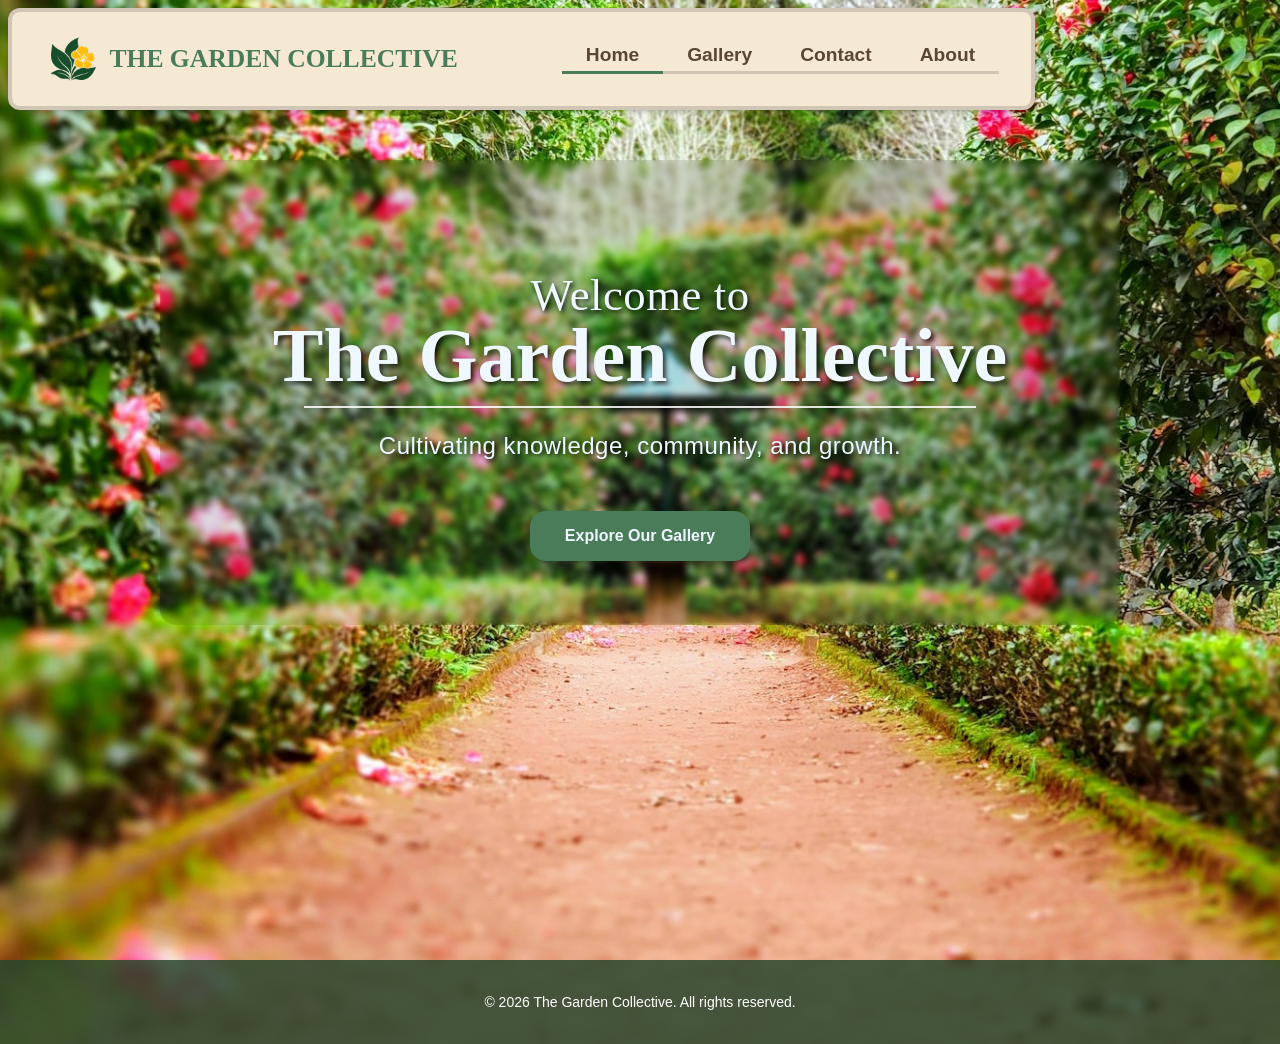
==== index.html @ 9fb570f2 "Initial Website Commit" ====
<!DOCTYPE html>
<html lang="en">
<head>
    <meta charset="UTF-8">
    <meta name="viewport" content="width=device-width, initial-scale=1.0">
    <link rel="stylesheet" href="styles.css">
    <title>The Garden Collective</title>
</head>
<body>
    <header>
        <div class="logo">
            <img src="images/logo.png" alt="yellow sunflower logo">
            <h1>THE GARDEN COLLECTIVE</h1>
        </div>
        <nav>
            <ul>
                <li class="selected"><a href="index.html">Home</a></li>
                <li><a href="gallery.html">Gallery</a></li>
                <li><a href="contact.html">Contact</a></li>
                <li><a href="about.html">About</a></li>
            </ul>
        </nav>
    </header>

    <main class="hero">
        <section>
            <p class="welcome">Welcome to</p>
            <h2>The Garden Collective</h2>
            <div class="divider"></div>
            <p class="tagline">Cultivating knowledge, community, and growth.</p>
            <a href="gallery.html" class="btn">Explore Our Gallery</a>
        </section>
    </main>

    <footer>
        <p>&copy; 2026 The Garden Collective. All rights reserved.</p>
    </footer>
</body>
</html>
---- styles.css ----
body {
    margin: 0;
    font-family: Arial, Helvetica, sans-serif;
    color: #333;
    background-color: #f9f9f9;
}

h1, h2, h3{
    font-family: Georgia, 'Times New Roman', Times, serif;
}
header {
    position: fixed;
    top: 0;
    left: 0;
    z-index: 999;
    /* width: 100%; */
    /* background-color: #4a7c59; */
    background-color: #f5e9d4;
    color: #333;
    display: flex;
    justify-content: space-between;
    align-items: center;
    padding: 1rem 2rem;
    margin: .5rem;
    border: 4px solid rgba(0, 0, 0 , .15);
    border-radius: .75rem;
    box-shadow: 0 2px 5px rgba(0, 0, 0, 0.2);
}

.logo {
    display: flex;
    align-items: center;
}
.logo  img {
    height: 3.2rem;
    width: auto;
    margin: 0;
    display: inline-block;
}
.logo h1 {
    color: #4a7c59;
    margin: 0 0 0 .5rem;
    font-size: 1.6rem
}

nav {
    margin-left: 4rem;
}

nav ul {
    list-style: none;
    display: flex;
}
nav li {
    padding: 0 1.5rem .3rem;
    transition: .3s ease;
    border-bottom: 3px solid rgba(0, 0, 0, 0.15);
    font-size: 1.2rem;
}
nav li:hover, nav .selected {
    border-color: #4a7c59;
    color: #4a7c59;
}
nav li:hover a {
    color: #4a7c59;
}
nav a {
    text-decoration: none;
    color: #5a4632;
    font-weight: bold;
    transition: .3s ease;
}

/* ------ MAIN CONTENT ------ */

body {   
     background: url('images/hero.jpg');
     background-position: center;
    background-size: cover ;
    background-repeat: no-repeat;
}

.hero {
     
     /* Photo by <a href="https://unsplash.com/@igcorreia?utm_source=unsplash&utm_medium=referral&utm_content=creditCopyText">Ignacio Correia</a> on <a href="https://unsplash.com/photos/brown-pathway-between-green-plants-1_yycyoMT6g?utm_source=unsplash&utm_medium=referral&utm_content=creditCopyText">Unsplash</a> */
     min-height: 100vh;
     box-sizing: border-box;
     padding: 10rem;
    color: aliceblue;
    text-align: center;
}

.hero section {
    padding: 4rem 2rem;
    background-color: rgba(0, 0, 0, 0.1);
    backdrop-filter: blur(3px);
    border-radius: 1rem;
}

.hero p {
    text-shadow: 2px 2px 4px rgba(0, 0, 0, .8);
    letter-spacing: .5px;
}

.welcome {
    font-family: "Brush Script MT", "Segoe Script", cursive;
    font-size: 2.8rem;
    margin-bottom: -4px;
}

.hero h2 {
    font-size: clamp(40px, 6vw, 76px);
    line-height: 1.02;
    margin: 0;
    text-shadow: 3px 3px 5px rgba(0, 0, 0, .75);
}
.divider {
    width: 75%;
    max-width: 700px;
    height: 2px;
    margin: .7rem auto .6rem;
    background-color: rgba(255, 255, 255, .85);
}

.tagline {
    font-size: clamp(15px, 2vw, 24px);
    font-weight: 400;
}

.btn {
    text-decoration: none;
    display: inline-block;
    background-color: #4a7c59;
    color: aliceblue;
    padding: 1rem 2.2rem;
    border-radius: 1rem;
    margin-top: 1.7rem;
    font-weight: bold; cursor: pointer;
}

.btn:hover {   
    background-color: #2f6046;
}


/* ----------------------- */
/* -------- ABOUT PAGE MAIN ------- */
/* --------------------- */

.about-container, .main-container {
    width: 80%;
    max-width: 1000px;
    margin: 7.4rem auto 0;
    background: rgba(245, 232, 208, 0.94);
    border-radius: 12px;
    padding: 45px;
}


/* Main About section */

.main-container h2, .main-container h3 {
    margin-bottom: .2rem;
    text-align: center;
}
.main-card {
    text-align: center;
}


.main-container h2 {
    margin-top: 1.2rem;
    font-size: 48px;
    color: #397354;
}

.about-container .divider, .main-container .divider {
    width: 180px;
    height: 3px;
    margin: .4rem auto 25px;
    background: #397354;
}

.main-card p {
    max-width: 850px;

    margin: 0 auto 18px;

    font-size: 18px;
    line-height: 1.7;
}


/* =========================
   MISSION
========================= */

.sub-card {
    margin-top: 2rem;
    padding: 30px;
    background: rgba(255, 255, 255, 0.55);
    border-left: 5px solid #397354;
    text-align: center;
}

.sub-card h3 {
    font-size: 32px;
    color: #397354;
}

.divider.small {
    width: 100px;
    height: 2px;
}

.sub-card p {
    font-size: 18px;
    line-height: 1.6;
}


/* ----------------------- */
/* -------- GALLERY ------- */
/* --------------------- */

.gallery {
    display: grid;

    grid-template-columns: repeat(3, 1fr);

    gap: 25px;
}

/*  FLORAL COLLECTION
Photo by <a href="https://unsplash.com/@max_williams?utm_source=unsplash&utm_medium=referral&utm_content=creditCopyText">Max Williams</a> on <a href="https://unsplash.com/photos/variety-of-flowers-bouquet-jeq-mz11xAY?utm_source=unsplash&utm_medium=referral&utm_content=creditCopyText">Unsplash</a> */

/* BEAUTIFUL BLOSSOMS
Photo by <a href="https://unsplash.com/@bel2000a?utm_source=unsplash&utm_medium=referral&utm_content=creditCopyText">Belinda Fewings</a> on <a href="https://unsplash.com/photos/white-and-pink-cherry-blossom-in-close-up-photography-KExPVpww8Ug?utm_source=unsplash&utm_medium=referral&utm_content=creditCopyText">Unsplash</a> */

/* GARDEN FLOWERS
Photo by <a href="https://unsplash.com/@iriser?utm_source=unsplash&utm_medium=referral&utm_content=creditCopyText">Irina Iriser</a> on <a href="https://unsplash.com/photos/selective-focus-photo-of-pink-petaled-flowers-mNz9Pa3tz34?utm_source=unsplash&utm_medium=referral&utm_content=creditCopyText">Unsplash</a> */

/* PLANTS AND NATURE
 Photo by <a href="https://unsplash.com/@rano98?utm_source=unsplash&utm_medium=referral&utm_content=creditCopyText">Suprakash Shown</a> on <a href="https://unsplash.com/photos/a-small-green-plant-in-the-middle-of-a-forest-UB-sUhUgV8E?utm_source=unsplash&utm_medium=referral&utm_content=creditCopyText">Unsplash</a> */

 /* GROWING TOGETHER
 Photo by <a href="https://unsplash.com/@silverkblack?utm_source=unsplash&utm_medium=referral&utm_content=creditCopyText">Vitaly Gariev</a> on <a href="https://unsplash.com/photos/couple-tending-plants-in-a-greenhouse-together-hUfdEcQt3dU?utm_source=unsplash&utm_medium=referral&utm_content=creditCopyText">Unsplash</a> */

 /* THE FUTURE IS GREEN
 Photo by <a href="https://unsplash.com/@garvitnama?utm_source=unsplash&utm_medium=referral&utm_content=creditCopyText">Garvit Nama</a> on <a href="https://unsplash.com/photos/modern-building-with-balconies-covered-in-lush-greenery-FXVfXan1bkI?utm_source=unsplash&utm_medium=referral&utm_content=creditCopyText">Unsplash</a> */


.gallery-item {
    background: white;
    border-radius: 10px;
    overflow: hidden;
    box-shadow: 0 3px 8px rgba(0, 0, 0, 0.15);
    transition: transform 0.2s;
}


.gallery-item:hover {
    transform: translateY(-5px);
}


.gallery-item img {
    width: 100%;
    height: 220px;

    object-fit: cover;

    display: block;
}


.gallery-item p {
    padding: 14px;

    text-align: center;

    font-weight: bold;

    color: #397354;
}


/* ------------------------------- */
/* ---------- CONTACT --------- */
/* ------------------------------- */
.contact.main-container {
    width: 85%;
    max-width: 1100px;
    box-sizing: border-box;
}

.contact h3 {
    margin-bottom: 1rem;
}
.contact h3, .contact h2 {
    margin-top: 0;
}
.sub-card-holder {
    display: grid;
    grid-template-columns: 1fr 1fr;
    gap: 40px;
}

.sub-card-holder .sub-card {
    background-color: rgba(255, 255, 255, .55);
    padding: 30px;
    border-radius: 10px;
    text-align: left;
    margin-top: 0;
}

.contact-info  p {
    font-size: .9rem;
}
form label, .info-item strong {
    font-size: 1.1rem;
    color: #397354;
}

#info {
    font-size: 1rem;
}

.info-item {
    margin-bottom: 20px;
}

/* .info-item strong {
} */

.info-item p {
    margin-top: 0;
}

/* ----------------- FORM ------------- */
form {
    display: flex;
    flex-direction: column;
}

label {
    margin-bottom: 6px;
    font-weight: bold;
    /* color: #493b2e; */
}

input,
textarea {
    width: 100%;
    padding: 12px;
    margin-bottom: 18px;
    border: 1px solid #c8b99e;
    border-radius: 6px;
    background: #fffdf8;
    font-family: Arial, sans-serif;
    font-size: 15px;
}

textarea {
    resize: vertical;
}

.contact .btn {
    width: 9.5rem;
    border: none;
    padding: .9rem 1.1rem;
    font-size: 1rem;
    margin-top: 0;
}



/* ----------------------- */
/* -------- FOOTER ------- */
/* --------------------- */
footer {
    text-align: center;
    padding: 20px;
    color: white;
    background: rgba(40, 70, 45, 0.85);
    font-size: 14px;
    margin-top: 60px;
}
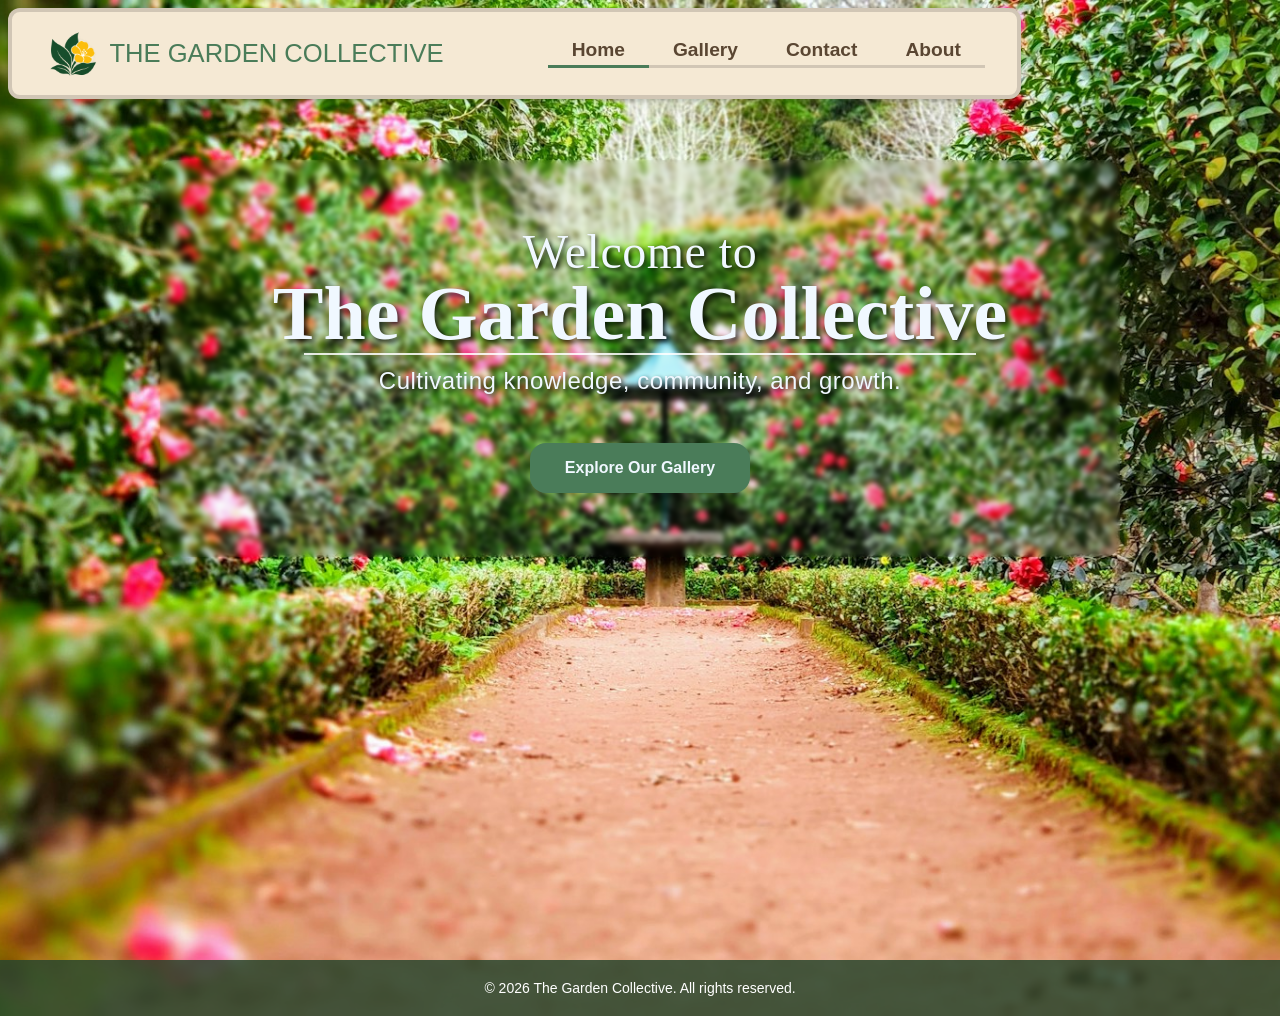
==== commit 18ae4a98: "CSS fix" ====
--- a/index.html
+++ b/index.html
@@ -1,39 +1,39 @@
-<!DOCTYPE html>
+<!doctype html>
 <html lang="en">
-<head>
-    <meta charset="UTF-8">
-    <meta name="viewport" content="width=device-width, initial-scale=1.0">
-    <link rel="stylesheet" href="styles.css">
+  <head>
+    <meta charset="UTF-8" />
+    <meta name="viewport" content="width=device-width, initial-scale=1.0" />
+    <link rel="stylesheet" href="styles.css" />
     <title>The Garden Collective</title>
-</head>
-<body>
+  </head>
+  <body>
     <header>
-        <div class="logo">
-            <img src="images/logo.png" alt="yellow sunflower logo">
-            <h1>THE GARDEN COLLECTIVE</h1>
-        </div>
-        <nav>
-            <ul>
-                <li class="selected"><a href="index.html">Home</a></li>
-                <li><a href="gallery.html">Gallery</a></li>
-                <li><a href="contact.html">Contact</a></li>
-                <li><a href="about.html">About</a></li>
-            </ul>
-        </nav>
+      <div class="logo">
+        <img src="images/logo.png" alt="yellow sunflower logo" />
+        <p>THE GARDEN COLLECTIVE</p>
+      </div>
+      <nav>
+        <ul>
+          <li class="selected"><a href="index.html">Home</a></li>
+          <li><a href="gallery.html">Gallery</a></li>
+          <li><a href="contact.html">Contact</a></li>
+          <li><a href="about.html">About</a></li>
+        </ul>
+      </nav>
     </header>
 
     <main class="hero">
-        <section>
-            <p class="welcome">Welcome to</p>
-            <h2>The Garden Collective</h2>
-            <div class="divider"></div>
-            <p class="tagline">Cultivating knowledge, community, and growth.</p>
-            <a href="gallery.html" class="btn">Explore Our Gallery</a>
-        </section>
+      <section>
+        <p class="welcome">Welcome to</p>
+        <h1>The Garden Collective</h1>
+        <div class="divider"></div>
+        <p class="tagline">Cultivating knowledge, community, and growth.</p>
+        <a href="gallery.html" class="btn">Explore Our Gallery</a>
+      </section>
     </main>
 
     <footer>
-        <p>&copy; 2026 The Garden Collective. All rights reserved.</p>
+      <p>&copy; 2026 The Garden Collective. All rights reserved.</p>
     </footer>
-</body>
-</html>+  </body>
+</html>
--- a/styles.css
+++ b/styles.css
@@ -1,236 +1,235 @@
+* {
+  margin: 0;
+  font-family: Arial, Helvetica, sans-serif;
+}
 body {
-    margin: 0;
-    font-family: Arial, Helvetica, sans-serif;
-    color: #333;
-    background-color: #f9f9f9;
-}
-
-h1, h2, h3{
-    font-family: Georgia, 'Times New Roman', Times, serif;
+  background-color: #f9f9f9;
+}
+
+h1,
+h2,
+h3 {
+  font-family: Georgia, "Times New Roman", Times, serif;
+  text-align: center;
 }
 header {
-    position: fixed;
-    top: 0;
-    left: 0;
-    z-index: 999;
-    /* width: 100%; */
-    /* background-color: #4a7c59; */
-    background-color: #f5e9d4;
-    color: #333;
-    display: flex;
-    justify-content: space-between;
-    align-items: center;
-    padding: 1rem 2rem;
-    margin: .5rem;
-    border: 4px solid rgba(0, 0, 0 , .15);
-    border-radius: .75rem;
-    box-shadow: 0 2px 5px rgba(0, 0, 0, 0.2);
+  position: fixed;
+  top: 0;
+  left: 0;
+  z-index: 999;
+  display: flex;
+  justify-content: space-between;
+  align-items: center;
+  background-color: #f5e9d4;
+  margin: 0.5rem;
+  padding: 1rem 2rem;
+  border: 4px solid rgba(0, 0, 0, 0.15);
+  border-radius: 0.75rem;
+  color: #333;
+  box-shadow: 0 2px 5px rgba(0, 0, 0, 0.2);
 }
 
 .logo {
-    display: flex;
-    align-items: center;
-}
-.logo  img {
-    height: 3.2rem;
-    width: auto;
-    margin: 0;
-    display: inline-block;
-}
-.logo h1 {
-    color: #4a7c59;
-    margin: 0 0 0 .5rem;
-    font-size: 1.6rem
+  display: flex;
+  align-items: center;
+}
+.logo img {
+  height: 3.2rem;
+  width: auto;
+  display: inline-block;
+}
+.logo p {
+  color: #4a7c59;
+  margin: 0 0 0 0.5rem;
+  font-size: 1.6rem;
 }
 
 nav {
-    margin-left: 4rem;
+  margin-left: 4rem;
 }
 
 nav ul {
-    list-style: none;
-    display: flex;
+  list-style: none;
+  display: flex;
 }
 nav li {
-    padding: 0 1.5rem .3rem;
-    transition: .3s ease;
-    border-bottom: 3px solid rgba(0, 0, 0, 0.15);
-    font-size: 1.2rem;
-}
-nav li:hover, nav .selected {
-    border-color: #4a7c59;
-    color: #4a7c59;
+  padding: 0 1.5rem 0.3rem;
+  transition: 0.3s ease;
+  border-bottom: 3px solid rgba(0, 0, 0, 0.15);
+  font-size: 1.2rem;
+  cursor: pointer;
+}
+nav li:hover,
+nav .selected {
+  border-color: #4a7c59;
+  color: #4a7c59;
 }
 nav li:hover a {
-    color: #4a7c59;
+  color: #4a7c59;
 }
 nav a {
-    text-decoration: none;
-    color: #5a4632;
-    font-weight: bold;
-    transition: .3s ease;
+  text-decoration: none;
+  color: #5a4632;
+  font-weight: bold;
+  transition: 0.3s ease;
 }
 
 /* ------ MAIN CONTENT ------ */
 
-body {   
-     background: url('images/hero.jpg');
-     background-position: center;
-    background-size: cover ;
-    background-repeat: no-repeat;
+body {
+  background: url("images/hero.jpg");
+  background-position: center;
+  background-size: cover;
+  background-repeat: no-repeat;
 }
 
 .hero {
-     
-     /* Photo by <a href="https://unsplash.com/@igcorreia?utm_source=unsplash&utm_medium=referral&utm_content=creditCopyText">Ignacio Correia</a> on <a href="https://unsplash.com/photos/brown-pathway-between-green-plants-1_yycyoMT6g?utm_source=unsplash&utm_medium=referral&utm_content=creditCopyText">Unsplash</a> */
-     min-height: 100vh;
-     box-sizing: border-box;
-     padding: 10rem;
-    color: aliceblue;
-    text-align: center;
+  /* Photo by <a href="https://unsplash.com/@igcorreia?utm_source=unsplash&utm_medium=referral&utm_content=creditCopyText">Ignacio Correia</a> on <a href="https://unsplash.com/photos/brown-pathway-between-green-plants-1_yycyoMT6g?utm_source=unsplash&utm_medium=referral&utm_content=creditCopyText">Unsplash</a> */
+  min-height: 100vh;
+  box-sizing: border-box;
+  padding: 10rem;
+  color: aliceblue;
+  text-align: center;
 }
 
 .hero section {
-    padding: 4rem 2rem;
-    background-color: rgba(0, 0, 0, 0.1);
-    backdrop-filter: blur(3px);
-    border-radius: 1rem;
+  padding: 4rem 2rem;
+  backdrop-filter: blur(2.5px);
+  border-radius: 1rem;
 }
 
 .hero p {
-    text-shadow: 2px 2px 4px rgba(0, 0, 0, .8);
-    letter-spacing: .5px;
-}
-
+  text-shadow: 2px 2px 4px rgba(0, 0, 0, 0.8);
+  letter-spacing: 0.5px;
+}
 .welcome {
-    font-family: "Brush Script MT", "Segoe Script", cursive;
-    font-size: 2.8rem;
-    margin-bottom: -4px;
-}
-
-.hero h2 {
-    font-size: clamp(40px, 6vw, 76px);
-    line-height: 1.02;
-    margin: 0;
-    text-shadow: 3px 3px 5px rgba(0, 0, 0, .75);
+  font-family: "Brush Script MT", "Segoe Script", cursive;
+  font-size: 3rem;
+  margin-bottom: -4px;
+}
+.tagline {
+  font-size: clamp(15px, 2vw, 24px);
+  font-weight: 400;
+}
+
+h1 {
+  font-size: clamp(40px, 5vw, 50px);
+}
+.hero h1 {
+  font-size: clamp(40px, 6vw, 76px);
+  line-height: 1.02;
+  text-shadow: 3px 3px 5px rgba(0, 0, 0, 0.75);
+}
+
+.hero .divider {
+  margin-bottom: 0.8rem;
 }
 .divider {
-    width: 75%;
-    max-width: 700px;
-    height: 2px;
-    margin: .7rem auto .6rem;
-    background-color: rgba(255, 255, 255, .85);
-}
-
-.tagline {
-    font-size: clamp(15px, 2vw, 24px);
-    font-weight: 400;
+  width: 75%;
+  max-width: 700px;
+  height: 2px;
+  margin: 0 auto 0.6rem;
+  background-color: rgba(255, 255, 255, 0.85);
 }
 
 .btn {
-    text-decoration: none;
-    display: inline-block;
-    background-color: #4a7c59;
-    color: aliceblue;
-    padding: 1rem 2.2rem;
-    border-radius: 1rem;
-    margin-top: 1.7rem;
-    font-weight: bold; cursor: pointer;
-}
-
-.btn:hover {   
-    background-color: #2f6046;
-}
-
-
-/* ----------------------- */
+  text-decoration: none;
+  display: inline-block;
+  background-color: #4a7c59;
+  color: aliceblue;
+  padding: 1rem 2.2rem;
+  border-radius: 1rem;
+  margin-top: 1.7rem;
+  font-weight: bold;
+  cursor: pointer;
+}
+.btn:hover {
+  background-color: #2f6046;
+}
+
+.hero .btn {
+  margin-top: 3rem;
+}
+
+/* --------------------------------- */
 /* -------- ABOUT PAGE MAIN ------- */
-/* --------------------- */
-
-.about-container, .main-container {
-    width: 80%;
-    max-width: 1000px;
-    margin: 7.4rem auto 0;
-    background: rgba(245, 232, 208, 0.94);
-    border-radius: 12px;
-    padding: 45px;
-}
-
+/* -------------------------------- */
+
+.main-container {
+  width: 80%;
+  max-width: 1000px;
+  margin: 7.4rem auto 0;
+  background: rgba(245, 232, 208, 0.94);
+  border-radius: 12px;
+  padding: 45px;
+}
 
 /* Main About section */
-
-.main-container h2, .main-container h3 {
-    margin-bottom: .2rem;
-    text-align: center;
-}
 .main-card {
-    text-align: center;
-}
-
-
-.main-container h2 {
-    margin-top: 1.2rem;
-    font-size: 48px;
-    color: #397354;
-}
-
-.about-container .divider, .main-container .divider {
-    width: 180px;
-    height: 3px;
-    margin: .4rem auto 25px;
-    background: #397354;
+  text-align: center;
+}
+
+.main-container .divider {
+  width: 180px;
+  height: 3px;
+  margin: 0.4rem auto 25px;
+  background: #397354;
 }
 
 .main-card p {
-    max-width: 850px;
-
-    margin: 0 auto 18px;
-
-    font-size: 18px;
-    line-height: 1.7;
-}
-
+  max-width: 850px;
+
+  margin: 0 auto 18px;
+
+  font-size: 18px;
+  line-height: 1.7;
+}
 
 /* =========================
    MISSION
 ========================= */
 
 .sub-card {
-    margin-top: 2rem;
-    padding: 30px;
-    background: rgba(255, 255, 255, 0.55);
-    border-left: 5px solid #397354;
-    text-align: center;
-}
-
-.sub-card h3 {
-    font-size: 32px;
-    color: #397354;
+  padding: 30px;
+  background: rgba(255, 255, 255, 0.55);
+  border-left: 5px solid #397354;
+  text-align: center;
+  border-radius: 10px;
+}
+
+#about-page .sub-card {
+  margin-top: 2rem;
+}
+
+.sub-card h2 {
+  margin: 1rem 0 0.8rem;
+  font-size: 34px;
+  color: #397354;
 }
 
 .divider.small {
-    width: 100px;
-    height: 2px;
+  width: 100px;
+  height: 2px;
+  /* margin: 0 auto; */
 }
 
 .sub-card p {
-    font-size: 18px;
-    line-height: 1.6;
-}
-
+  font-size: 18px;
+  line-height: 1.6;
+}
 
 /* ----------------------- */
 /* -------- GALLERY ------- */
 /* --------------------- */
 
 .gallery {
-    display: grid;
-
-    grid-template-columns: repeat(3, 1fr);
-
-    gap: 25px;
-}
-
+  display: grid;
+  grid-template-columns: repeat(3, 1fr);
+  gap: 25px;
+}
+
+/* -===================================================- */
+/* ============== Galler Images Sources ==============*/
 /*  FLORAL COLLECTION
 Photo by <a href="https://unsplash.com/@max_williams?utm_source=unsplash&utm_medium=referral&utm_content=creditCopyText">Max Williams</a> on <a href="https://unsplash.com/photos/variety-of-flowers-bouquet-jeq-mz11xAY?utm_source=unsplash&utm_medium=referral&utm_content=creditCopyText">Unsplash</a> */
 
@@ -243,146 +242,110 @@
 /* PLANTS AND NATURE
  Photo by <a href="https://unsplash.com/@rano98?utm_source=unsplash&utm_medium=referral&utm_content=creditCopyText">Suprakash Shown</a> on <a href="https://unsplash.com/photos/a-small-green-plant-in-the-middle-of-a-forest-UB-sUhUgV8E?utm_source=unsplash&utm_medium=referral&utm_content=creditCopyText">Unsplash</a> */
 
- /* GROWING TOGETHER
+/* GROWING TOGETHER
  Photo by <a href="https://unsplash.com/@silverkblack?utm_source=unsplash&utm_medium=referral&utm_content=creditCopyText">Vitaly Gariev</a> on <a href="https://unsplash.com/photos/couple-tending-plants-in-a-greenhouse-together-hUfdEcQt3dU?utm_source=unsplash&utm_medium=referral&utm_content=creditCopyText">Unsplash</a> */
 
- /* THE FUTURE IS GREEN
+/* THE FUTURE IS GREEN
  Photo by <a href="https://unsplash.com/@garvitnama?utm_source=unsplash&utm_medium=referral&utm_content=creditCopyText">Garvit Nama</a> on <a href="https://unsplash.com/photos/modern-building-with-balconies-covered-in-lush-greenery-FXVfXan1bkI?utm_source=unsplash&utm_medium=referral&utm_content=creditCopyText">Unsplash</a> */
 
-
 .gallery-item {
-    background: white;
-    border-radius: 10px;
-    overflow: hidden;
-    box-shadow: 0 3px 8px rgba(0, 0, 0, 0.15);
-    transition: transform 0.2s;
-}
-
+  background: white;
+  border-radius: 10px;
+  overflow: hidden;
+  box-shadow: 0 3px 8px rgba(0, 0, 0, 0.15);
+  transition: transform 0.2s;
+}
 
 .gallery-item:hover {
-    transform: translateY(-5px);
-}
-
+  transform: translateY(-5px);
+}
 
 .gallery-item img {
-    width: 100%;
-    height: 220px;
-
-    object-fit: cover;
-
-    display: block;
-}
-
+  width: 100%;
+  height: 220px;
+  object-fit: cover;
+  display: block;
+}
 
 .gallery-item p {
-    padding: 14px;
-
-    text-align: center;
-
-    font-weight: bold;
-
-    color: #397354;
-}
-
+  padding: 14px;
+  text-align: center;
+  font-weight: bold;
+  color: #397354;
+}
 
 /* ------------------------------- */
 /* ---------- CONTACT --------- */
 /* ------------------------------- */
 .contact.main-container {
-    width: 85%;
-    max-width: 1100px;
-    box-sizing: border-box;
-}
-
-.contact h3 {
-    margin-bottom: 1rem;
-}
-.contact h3, .contact h2 {
-    margin-top: 0;
-}
+  width: 85%;
+  max-width: 1100px;
+  box-sizing: border-box;
+}
+
 .sub-card-holder {
-    display: grid;
-    grid-template-columns: 1fr 1fr;
-    gap: 40px;
+  display: grid;
+  grid-template-columns: 1fr 1fr;
+  column-gap: 40px;
 }
 
 .sub-card-holder .sub-card {
-    background-color: rgba(255, 255, 255, .55);
-    padding: 30px;
-    border-radius: 10px;
-    text-align: left;
-    margin-top: 0;
-}
-
-.contact-info  p {
-    font-size: .9rem;
-}
-form label, .info-item strong {
-    font-size: 1.1rem;
-    color: #397354;
-}
-
-#info {
-    font-size: 1rem;
+  text-align: left;
+}
+
+form label,
+.info-item strong {
+  font-size: 1.2rem;
+  color: #397354;
 }
 
 .info-item {
-    margin-bottom: 20px;
-}
-
-/* .info-item strong {
-} */
-
-.info-item p {
-    margin-top: 0;
+  margin: 1rem 0;
 }
 
 /* ----------------- FORM ------------- */
 form {
-    display: flex;
-    flex-direction: column;
+  display: flex;
+  flex-direction: column;
 }
 
 label {
-    margin-bottom: 6px;
-    font-weight: bold;
-    /* color: #493b2e; */
+  margin-bottom: 6px;
+  font-weight: bold;
+  /* color: #493b2e; */
 }
 
 input,
 textarea {
-    width: 100%;
-    padding: 12px;
-    margin-bottom: 18px;
-    border: 1px solid #c8b99e;
-    border-radius: 6px;
-    background: #fffdf8;
-    font-family: Arial, sans-serif;
-    font-size: 15px;
+  width: 100%;
+  padding: 12px;
+  margin-bottom: 18px;
+  border: 1px solid #c8b99e;
+  border-radius: 6px;
+  background: #fffdf8;
+  font-family: Arial, sans-serif;
+  font-size: 15px;
 }
 
 textarea {
-    resize: vertical;
+  resize: vertical;
 }
 
 .contact .btn {
-    width: 9.5rem;
-    border: none;
-    padding: .9rem 1.1rem;
-    font-size: 1rem;
-    margin-top: 0;
-}
-
-
+  width: 9.5rem;
+  border: none;
+  padding: 0.9rem 1.1rem;
+  font-size: 1rem;
+}
 
 /* ----------------------- */
 /* -------- FOOTER ------- */
 /* --------------------- */
 footer {
-    text-align: center;
-    padding: 20px;
-    color: white;
-    background: rgba(40, 70, 45, 0.85);
-    font-size: 14px;
-    margin-top: 60px;
-}+  text-align: center;
+  padding: 20px;
+  color: white;
+  background: rgba(40, 70, 45, 0.85);
+  font-size: 14px;
+  margin-top: 60px;
+}
